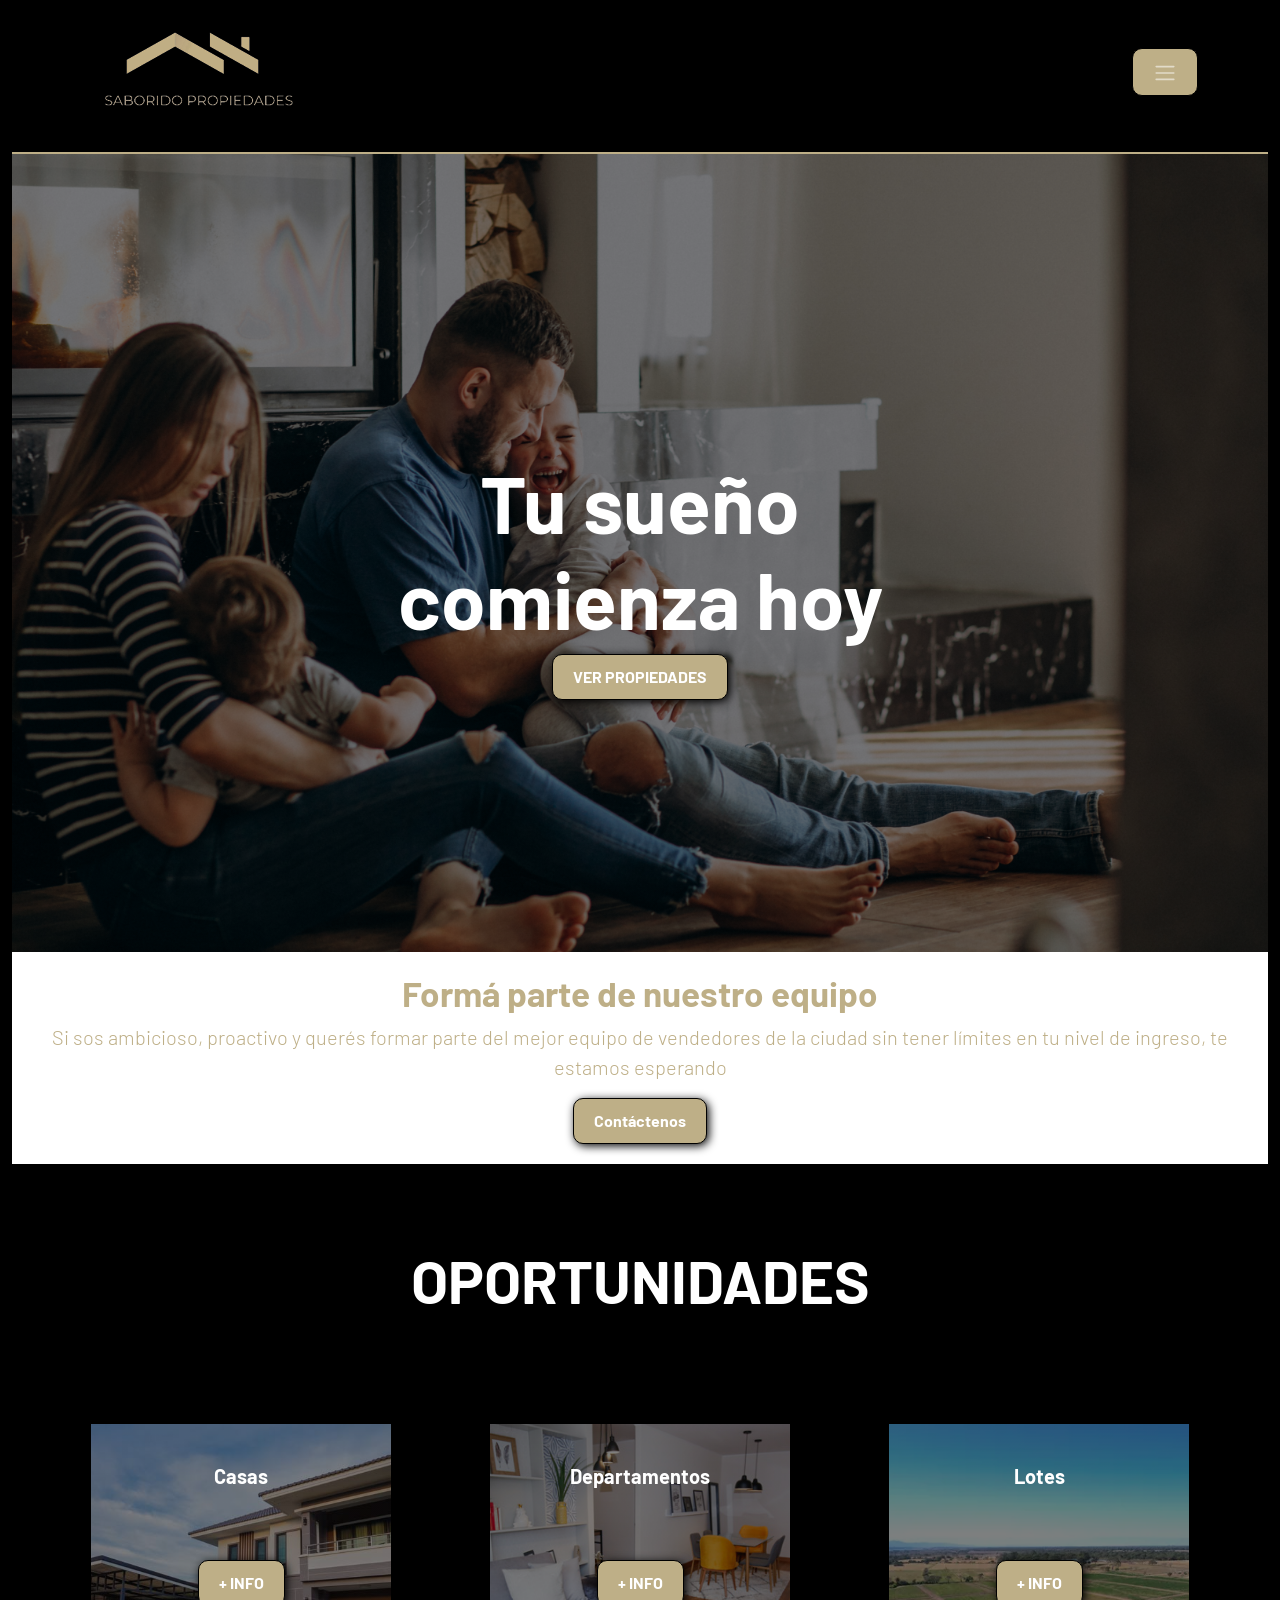
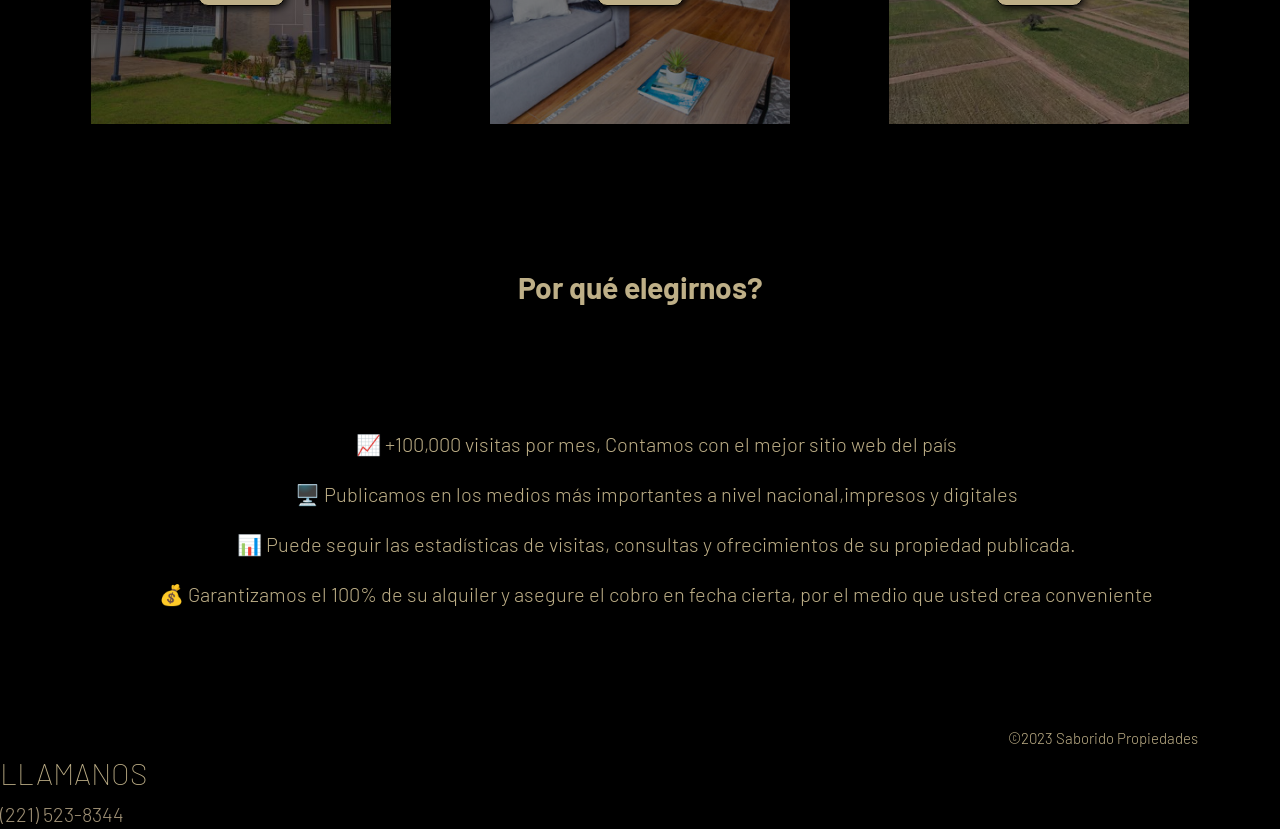
==== index.html @ 19efad48 "agrego menú hamburguesa" ====
<!DOCTYPE html>
<html lang="es">
<head>
<meta charset="UTF-8">
<meta http-equiv="X-UA-Compatible" content="IE=edge">
<meta name="viewport" content="width=device-width, initial-scale=1.0">
<link href="https://cdn.jsdelivr.net/npm/bootstrap@5.2.3/dist/css/bootstrap.min.css" rel="stylesheet" integrity="sha384-rbsA2VBKQhggwzxH7pPCaAqO46MgnOM80zW1RWuH61DGLwZJEdK2Kadq2F9CUG65" crossorigin="anonymous">
<script src="https://cdn.jsdelivr.net/npm/bootstrap@5.2.3/dist/js/bootstrap.bundle.min.js" integrity="sha384-kenU1KFdBIe4zVF0s0G1M5b4hcpxyD9F7jL+jjXkk+Q2h455rYXK/7HAuoJl+0I4" crossorigin="anonymous"></script>
<title>Saborido Propiedades</title>
<link rel="shortcut icon" href="./assets/img/SP-copia.png" type="image/png">
<link rel="stylesheet" href="./css/nuevo.css">
<!--etiquetas SEO-->
<meta name="description" content="tasá tu propiedad gratis en 48 hs. Encontrá Casas y Departamentos en Venta y Alquiler.">
<meta name="keywords" content="Propiedades, inmuebles, casas, departamentos, ph, countries, barrios cerrados, alquiler, venta, compra, alquiler temporario, bienes raices.">
<!--final de etiquetas SEO-->
</head>
<body>
<!--INICIO MENU HAMBURGUESA--> 
<header class="header">
    <nav class="navbar navbar-dark bg">
      <div class="container">
        <div class="logoinmobiliaria">
        <img src="./assets/img/SP-copia.png" alt="logoinmobiliaria" class="logo-img">
        </div>
          <button class="menu_hamburguesa" type="button" data-bs-toggle="collapse" data-bs-target="#navbarSupportedContent" aria-controls="navbarSupportedContent" aria-expanded="false" aria-label="Toggle navigation">
            <span class="navbar-toggler-icon"></span>
          </button>
          <div class="collapse navbar-collapse" id="navbarSupportedContent">
            <ul class="navbar-nav me-auto mb-2 mb-lg-0">
              <li class="nav-item">
                <a class="nav-link" aria-current="page" href="./pages/inicio.html">Inicio</a>
              </li>
              <li class="nav-item">
                <a class="nav-link" href="./pages/comprar.html">Comprar</a>
              </li>
              <li class="nav-item">
                <a class="nav-link" href="./pages/alquilar.html">Alquilar</a>
              </li>
              <li class="nav-item">
                <a class="nav-link" href="./pages/equipo.html">Unite al Equipo</a>
              </li>
              <li class="nav-item">
                <a class="nav-link" href="./pages/vender.html">Vender</a>
              </li>
              
            </ul>
            <form class="d-flex" role="search">
              <input class="form-control me-2" type="search" placeholder="¿Qué estás buscando?" aria-label="Search">
              <button class="btn btn-dark" type="submit"><img src="./assets/img/icon-search.png" alt="search"></button>
            </form>
          </div>
        </div>
      </nav>
    </header>
<!--FINAL MENU HABURGUESA-->
<main class="container-fluid">
<!--primera sección-->
    <div class="row">
        <div class="col-sm-12 col-xs-12">
        <section id="hero" class="primerasección">
        <h1>Tu sueño <br>comienza hoy</h1>
        <form action="file:///C:/Users/agust/OneDrive/Escritorio/preentrega2saborido/pages/comprar.html">
        <button>VER PROPIEDADES</button>
        </form>
        </section>
        </div>
    </div>    
<!--segunda sección-->
    <div class="row">
        <div class="col-sm-12 col-xs-12">
            <section id="equipo" class="equipo">
            <article>
            <h2>Formá parte de nuestro equipo<br></h2>
            <p>Si sos ambicioso, proactivo y querés formar parte del mejor equipo de vendedores de la
            ciudad sin tener límites en tu nivel de ingreso, te estamos esperando</p>
            <form action="file:///C:/Users/agust/OneDrive/Escritorio/PreEntrega1Saborido/pages/equipo.html">
            <button>Contáctenos</button>
            </form>
            </article>
            </section>
        </div>
    </div>
<!--tercera sección-->
    <div class="row">
        <div class="col-sm-12 col-xs-12">
            <section id="oportunidades">
            <div class="container">
            <h3>OPORTUNIDADES</h3>
            </div>
            <div class="cartas">
            <div class="carta1">
            <h4>Casas</h4> <br>
            <form action="">    
            <button>+ INFO</button>
            </form>
            </div>   
            <div class="carta2">
            <h4>Departamentos</h4> <br>
            <form action="">
            <button>+ INFO</button>
            </form>
            </div>
            <div class="carta3">
            <h4>Lotes</h4> <br>
            <form action="">    
            <button>+ INFO</button>
            </form>
            </div>  
            </section>
        </div>
    </div>
<!--cuarta sección--> 
<div class="row">
    <div class="col-12 col-xs-6"> 
        <section id="porqueelegirnos">
            <div class="container">
            <h2>Por qué elegirnos?</h2><br>
            <ul>
            <li>📈 +100,000 visitas por mes,
            Contamos con el mejor sitio web del país</li>
            <li>🖥️ Publicamos en los medios más
            importantes a nivel nacional,impresos
            y digitales</li>
            <li>📊 Puede seguir las estadísticas de
            visitas, consultas y ofrecimientos de
            su propiedad publicada.</li>
            <li>💰 Garantizamos el 100% de su alquiler y
            asegure el cobro en fecha cierta, por el
            medio que usted crea conveniente</li>
            </ul>
        </div>
        </section>
    </div>
</div>
</main>
<!--pie de página-->
<footer>
    <div class="container">
    <h5>&copy;2023 Saborido Propiedades</h5>
    </div>
    <div class="pie-pagina">
    <h6>LLAMANOS</h6>
    <p>(221) 523-8344</p>
    </div>
</footer>

</body>
</html>
---- css/nuevo.css ----
@charset "UTF-8";
/*Variables*/
* {
  box-sizing: border-box;
}

h1 {
  font-size: 80px;
}

h2 {
  font-size: 30px;
}

h3 {
  font-size: 30px;
}

h4 {
  font-size: 20px;
}

h5 {
  font-size: 15px;
}

p {
  font-size: 20px;
  font-family: "barlow";
  font-weight: 300;
  color: #A19276;
}

ul {
  list-style: none;
}

li {
  font-size: 20px;
}

a {
  font-size: 15px;
}

/*Inicio de Navegación*/
nav {
  display: flex;
  align-items: center;
  text-align: center;
}
nav .list {
  text-align: center;
  justify-content: center;
  align-items: center;
}
nav .btn-dark {
  background-color: #beaf87;
  border-color: #beaf87;
}
nav .btn-dark:hover {
  background-color: #a79a77;
}
nav .logo-img {
  padding: 10px;
  margin: 5px;
  vertical-align: middle;
  cursor: pointer;
}

.navbar {
  padding-top: 0px;
}
.navbar li {
  padding: 5px;
  text-align: center;
}
.navbar li a {
  color: white;
  font-weight: 700;
}
.navbar li a:hover {
  color: #beaf87;
}

/*Final de navegación*/
/*Body*/
body {
  margin: 0;
  background-color: black;
  font-family: "barlow";
  width: 100%;
}

button {
  font-weight: bold;
  padding: 10px 20px;
  border-radius: 10px;
  border: 1px solid rgb(0, 0, 0);
  box-shadow: 2px 2px 10px rgb(0, 0, 0);
  color: white;
  background-color: #beaf87;
  font-family: "barlow";
  font-weight: 700;
}
button:hover {
  background-color: #A19276;
}

/*Primera sección-pág.1*/
#hero {
  background-image: linear-gradient(0deg, rgba(0, 0, 0, 0.5), rgba(0, 0, 0, 0.5)), url(../assets/img/family.jpg);
  background-repeat: no-repeat;
  background-size: cover;
  background-position: center;
  height: 800px;
  border-top: solid 2px #beaf87;
}
#hero h1 {
  color: white;
  margin-top: 300px;
  font-family: "barlow";
  font-weight: 700;
  text-align: center;
}
#hero form {
  text-align: center;
}
#hero .primerasección {
  overflow: hidden;
}

#equipo {
  background-color: white;
  text-align: center;
  padding: 20px 12px;
}
#equipo h2 {
  font-family: "barlow";
  font-weight: 700;
  color: #beaf87;
  font-size: 35px;
}
#equipo p {
  color: #beaf87;
}

#oportunidades {
  background-color: black;
  text-align: center;
  justify-content: space-around;
  background-size: cover;
  background-position: center;
  margin: 0px;
  height: 600px;
}
#oportunidades h3 {
  color: white;
  font-family: "barlow";
  font-weight: 700;
  margin-top: 80px;
  font-size: 60px;
}
#oportunidades h4 {
  color: white;
  padding: 40px;
  font-family: "barlow";
  font-weight: 700;
}
#oportunidades .container {
  display: flex;
  justify-content: center;
}
#oportunidades .cartas {
  display: flex;
  justify-content: space-evenly;
  align-items: center;
}
#oportunidades .carta1 {
  background-image: linear-gradient(0deg, rgba(0, 0, 0, 0.5), rgba(0, 0, 0, 0.5)), url(../assets/img/carta1.jpg);
  background-repeat: no-repeat;
  background-size: cover;
  background-position: center center;
  height: 300px;
  width: 300px;
  text-align: center;
  overflow: auto;
  margin-right: 20px;
  margin-top: 100px;
  margin-bottom: 10px;
}
#oportunidades .carta2 {
  background-image: linear-gradient(0deg, rgba(0, 0, 0, 0.5), rgba(0, 0, 0, 0.5)), url(../assets/img/carta2.jpg);
  background-repeat: no-repeat;
  background-size: cover;
  background-position: center center;
  height: 300px;
  width: 300px;
  text-align: center;
  overflow: auto;
  margin-right: 20px;
  margin-top: 100px;
  margin-bottom: 10px;
}
#oportunidades .carta3 {
  background-image: linear-gradient(0deg, rgba(0, 0, 0, 0.5), rgba(0, 0, 0, 0.5)), url(../assets/img/carta3.webp);
  background-repeat: no-repeat;
  background-size: cover;
  background-position: center center;
  height: 300px;
  width: 300px;
  text-align: center;
  overflow: auto;
  margin-top: 100px;
  margin-bottom: 10px;
}

#porqueelegirnos .container {
  text-align: center;
  padding: 100px 12px;
}
#porqueelegirnos .container h2 {
  margin-bottom: 80px;
  margin-top: 5px;
  color: #beaf87;
  font-family: "barlow";
  font-weight: 700;
}
#porqueelegirnos .container li {
  margin: 20px 0px;
  color: #beaf87;
  font-family: "barlow";
  font-weight: 300;
}

footer {
  background-color: black;
  font-family: "barlow";
  font-weight: 100;
  width: 100%;
  height: 100px;
}
footer h5 {
  color: #beaf87;
}
footer .container {
  display: flex;
  justify-content: end;
  align-items: center;
}
footer h6 {
  color: #beaf87;
  font-family: "barlow";
  font-weight: 100;
  font-size: 30px;
  justify-content: left;
  align-items: center;
}

@font-face {
  font-family: "barlow";
  src: url("../assets/fonts/Barlow-Light.ttf");
  font-weight: 300;
}
@font-face {
  font-family: "barlow";
  src: url("../assets/fonts/Barlow-Bold.ttf");
  font-weight: 700;
}
@font-face {
  font-family: "barlow";
  src: url("../assets/fonts/Barlow-Thin.ttf");
  font-weight: 100;
}
@media (max-width: 576px) {
  #grid {
    display: block;
    width: 100%;
  }
  .grid-container {
    display: flex;
    justify-content: center;
    align-items: center;
    margin-bottom: 50px;
    padding: 0 0 10px;
  }
  #nuestraspropiedades {
    padding-bottom: 100px;
    width: 100%;
  }
  #nuestraspropiedades h2 {
    margin: 80px;
  }
  header ul {
    padding: 10px;
  }
  header a {
    font-size: 10px;
  }
}
/*comprar*/
.secciones {
  border: 2px solid black;
}

#grid {
  display: grid;
  grid-template-areas: "empren oportu" "empren ni" "np np";
  grid-template-rows: 600px 600px 700px;
  grid-template-columns: 40% auto;
  -moz-column-gap: 20px;
       column-gap: 20px;
  row-gap: 20px;
  padding-top: 0px;
  background-color: black;
}

#emprendimientos {
  grid-area: empren;
  background-image: linear-gradient(0deg, rgba(0, 0, 0, 0.5), rgba(0, 0, 0, 0.5)), url(../assets/img/emprendimientos.jpg);
  background-repeat: no-repeat;
  background-size: cover;
  background-position: center;
  text-align: center;
  justify-content: center;
}
#emprendimientos h1 {
  font-size: 40px;
  font-family: "barlow";
  font-weight: 700;
  color: white;
  margin-top: 60%;
}

#oportu {
  grid-area: oportu;
  background-image: linear-gradient(0deg, rgba(0, 0, 0, 0.5), rgba(0, 0, 0, 0.5)), url(../assets/img/oportu.jpg);
  background-repeat: no-repeat;
  background-size: cover;
  background-position: center;
  text-align: center;
  justify-content: center;
}
#oportu h2 {
  color: white;
  font-family: "barlow";
  font-weight: 700;
  font-size: 40px;
  margin-top: 30%;
}

#nuevosingresos {
  grid-area: ni;
  background-image: linear-gradient(0deg, rgba(0, 0, 0, 0.5), rgba(0, 0, 0, 0.5)), url(../assets/img/nuevosingresos.jpg);
  background-repeat: no-repeat;
  background-size: cover;
  background-position: center;
  text-align: center;
  justify-content: center;
}
#nuevosingresos h3 {
  color: white;
  font-family: "barlow";
  font-size: 40px;
  font-weight: 700;
  margin-top: 30%;
}

#nuestraspropiedades {
  grid-area: np;
  text-align: center;
  justify-content: center;
  background-color: black;
}
#nuestraspropiedades .grid-container {
  display: grid;
  grid-template-columns: 400px 400px 400px;
  grid-template-rows: auto;
  gap: 10px;
  height: 200px;
  align-content: center;
  justify-content: space-around;
  text-align: center;
}
#nuestraspropiedades .item1 {
  background-image: linear-gradient(0deg, rgba(0, 0, 0, 0.5), rgba(0, 0, 0, 0.5)), url(../assets/img/casa.jpg);
  background-position: center;
  background-size: cover;
  background-repeat: no-repeat;
  height: 300px;
}
#nuestraspropiedades .item2 {
  background-image: linear-gradient(0deg, rgba(0, 0, 0, 0.5), rgba(0, 0, 0, 0.5)), url(../assets/img/depto.jpeg);
  background-position: center;
  background-size: cover;
  background-repeat: no-repeat;
  height: 300px;
}
#nuestraspropiedades .item3 {
  background-image: linear-gradient(0deg, rgba(0, 0, 0, 0.5), rgba(0, 0, 0, 0.5)), url(../assets/img/lote.jpg);
  background-position: center;
  background-size: cover;
  background-repeat: no-repeat;
  height: 300px;
}
#nuestraspropiedades h2 {
  margin-bottom: 200px;
  color: white;
  font-family: "barlow";
  font-weight: 300;
  font-size: 80px;
}
#nuestraspropiedades h4 {
  color: white;
  font-family: "barlow";
  font-weight: 300;
  font-size: 30px;
}

@media (max-width: 576px) {
  header ul {
    padding: 10px;
  }
  header a {
    font-size: 10px;
  }
  #grid {
    display: block;
    width: 100%;
  }
  .grid-container {
    display: flex;
    justify-content: center;
    align-items: center;
    margin-bottom: 50px;
    padding: 0 0 10px;
  }
  #nuestraspropiedades {
    padding-bottom: 100px;
  }
  #nuestraspropiedades h2 {
    margin: 80px;
  }
}
/*alquiler*/
.nuevosingresos {
  background-image: linear-gradient(0deg, rgba(0, 0, 0, 0.5), rgba(0, 0, 0, 0.5)), url(../assets/img/nuevosingresosalquiler.webp);
  background-repeat: no-repeat;
  background-size: cover;
  background-position: center;
  height: 800px;
  border-top: solid 2px #beaf87;
  overflow: hidden;
}
.nuevosingresos h1 {
  color: white;
  margin-top: 300px;
  font-family: "barlow";
  font-weight: 700;
  text-align: center;
}
.nuevosingresos form {
  text-align: center;
}

.quieroalquilar {
  text-align: center;
  padding: 50px 12px;
  background-color: #beaf87;
  height: 200px;
}
.quieroalquilar h2 {
  font-family: "barlow";
  font-weight: 300;
  color: white;
  font-size: 35px;
}
.quieroalquilar button {
  color: #beaf87;
  background-color: white;
}

.nuestraspropiedades {
  background-color: black;
  text-align: center;
  justify-content: space-around;
  background-size: cover;
  background-position: center;
  margin: 0px;
  height: 600px;
}
.nuestraspropiedades h3 {
  color: white;
  font-family: "barlow";
  font-weight: 700;
  margin-top: 80px;
  font-size: 60px;
}
.nuestraspropiedades h4 {
  color: white;
  padding: 40px;
  font-family: "barlow";
  font-weight: 700;
}
.nuestraspropiedades .container {
  display: flex;
  justify-content: center;
}
.nuestraspropiedades .cartas {
  display: flex;
  justify-content: space-evenly;
  align-items: center;
}
.nuestraspropiedades .carta1 {
  background-image: linear-gradient(0deg, rgba(0, 0, 0, 0.5), rgba(0, 0, 0, 0.5)), url(../assets/img/carta1.jpg);
  background-repeat: no-repeat;
  background-size: cover;
  background-position: center center;
  height: 300px;
  width: 300px;
  text-align: center;
  overflow: auto;
  margin-right: 20px;
  margin-top: 100px;
  margin-bottom: 10px;
}
.nuestraspropiedades .carta2 {
  background-image: linear-gradient(0deg, rgba(0, 0, 0, 0.5), rgba(0, 0, 0, 0.5)), url(../assets/img/carta2.jpg);
  background-repeat: no-repeat;
  background-size: cover;
  background-position: center center;
  height: 300px;
  width: 300px;
  text-align: center;
  overflow: auto;
  margin-right: 20px;
  margin-top: 100px;
  margin-bottom: 10px;
}
.nuestraspropiedades .carta3 {
  background-image: linear-gradient(0deg, rgba(0, 0, 0, 0.5), rgba(0, 0, 0, 0.5)), url(../assets/img/carta3.webp);
  background-repeat: no-repeat;
  background-size: cover;
  background-position: center center;
  height: 300px;
  width: 300px;
  text-align: center;
  overflow: auto;
  margin-top: 100px;
  margin-bottom: 10px;
}

.alquilarconnosotros {
  justify-content: center;
  text-align: center;
  padding: 100px 12px;
}
.alquilarconnosotros h2 {
  margin-bottom: 80px;
  margin-top: 5px;
  color: #beaf87;
  font-family: "barlow";
  font-weight: 300;
  font-size: 50px;
}
.alquilarconnosotros li {
  margin: 20px 0px;
  color: #beaf87;
  font-family: "barlow";
  font-weight: 300;
}

/*vender*/
.quierovender {
  display: flex;
  width: 100%;
}
.quierovender form {
  background-color: black;
  margin: auto;
  padding: 200px 30px;
  border-radius: 10px;
  box-shadow: 0 0 20px rgba(0, 0, 0, 0.5);
}
.quierovender .form_title {
  font-size: 100px;
  margin-bottom: 50px;
  color: #beaf87;
  font-family: "barlow";
  font-weight: 700;
}
.quierovender .form_paragraph {
  font-family: "barlow";
  font-weight: 300;
  font-size: 15px;
  color: #beaf87;
  margin-bottom: 100px;
}
.quierovender .input-group {
  display: grid;
  flex-direction: column;
  text-align: left;
  gap: 7px;
  font-size: 1rem;
  padding: 0.6em 0.3em;
  border: none;
  outline: none;
  border-bottom: 1px solid var(black);
  font-family: "barlow";
  position: static;
}
.quierovender label {
  font-size: 15px;
  font-weight: 600;
  margin-bottom: 5px;
  margin-top: 10px;
  cursor: pointer;
  color: #beaf87;
  top: 0;
  left: 5px;
}
.quierovender .btn {
  background-color: #beaf87;
  color: white;
  font-family: "barlow";
  font-weight: 700;
  font-size: 1rem;
  padding: 15px 0;
  border: none;
  border-radius: 0.5em;
  margin-top: 10px;
}
.quierovender img {
  height: 1295px;
  width: auto;
}

.compromiso {
  background-color: black;
  margin: 200px 0px;
}
.compromiso h4 {
  color: white;
  cursor: pointer;
  font-family: "barlow";
  font-weight: 100;
  font-size: 50px;
  text-align: center;
}

.ofrecersupropiedad {
  justify-content: center;
  text-align: center;
  color: #beaf87;
  margin-top: 200px;
  font-family: "barlow";
  margin-bottom: 200px;
}
.ofrecersupropiedad h2 {
  font-weight: 300;
  font-size: 70px;
  cursor: pointer;
  margin-bottom: 50px;
}
.ofrecersupropiedad li {
  margin: 30px 0px;
  cursor: pointer;
  font-weight: 100;
}

/*equipo*/
.formaparte {
  background-color: black;
  padding-top: 150px;
  justify-content: center;
  text-align: center;
}
.formaparte h1 {
  color: #beaf87;
  font-family: "barlow";
  font-weight: 300;
  font-size: 80px;
  cursor: pointer;
}
.formaparte img {
  height: 900px;
  width: 100%;
}

.compromiso {
  margin: 50px 0px;
}
.compromiso h4 {
  font-size: 20px;
  font-weight: 300;
}

.datospersonales {
  text-align: center;
}
.datospersonales h2 {
  font-size: 50px;
  margin-bottom: 50px;
  color: #beaf87;
  font-family: "barlow";
  font-weight: 700;
}
.datospersonales form {
  background-color: black;
  padding: 200px 30px;
  border-radius: 10px;
  box-shadow: 0 0 20px rgba(0, 0, 0, 0.5);
}
.datospersonales .input-group {
  display: grid;
  flex-direction: column;
  text-align: left;
  gap: 7px;
  font-size: 1rem;
  padding: 0.6em 0.3em;
  border: none;
  outline: none;
  border-bottom: 1px solid var(black);
  font-family: "barlow";
  position: static;
}
.datospersonales label {
  font-size: 15px;
  font-weight: 600;
  margin-bottom: 5px;
  margin-top: 10px;
  cursor: pointer;
  color: #beaf87;
  top: 0;
  left: 5px;
}
.datospersonales .btn {
  background-color: #beaf87;
  color: white;
  font-family: "barlow";
  font-weight: 700;
  font-size: 1rem;
  padding: 15px 0;
  border: none;
  border-radius: 0.5em;
  margin-top: 10px;
}
.datospersonales .btn:hover {
  color: black;
}/*# sourceMappingURL=nuevo.css.map */
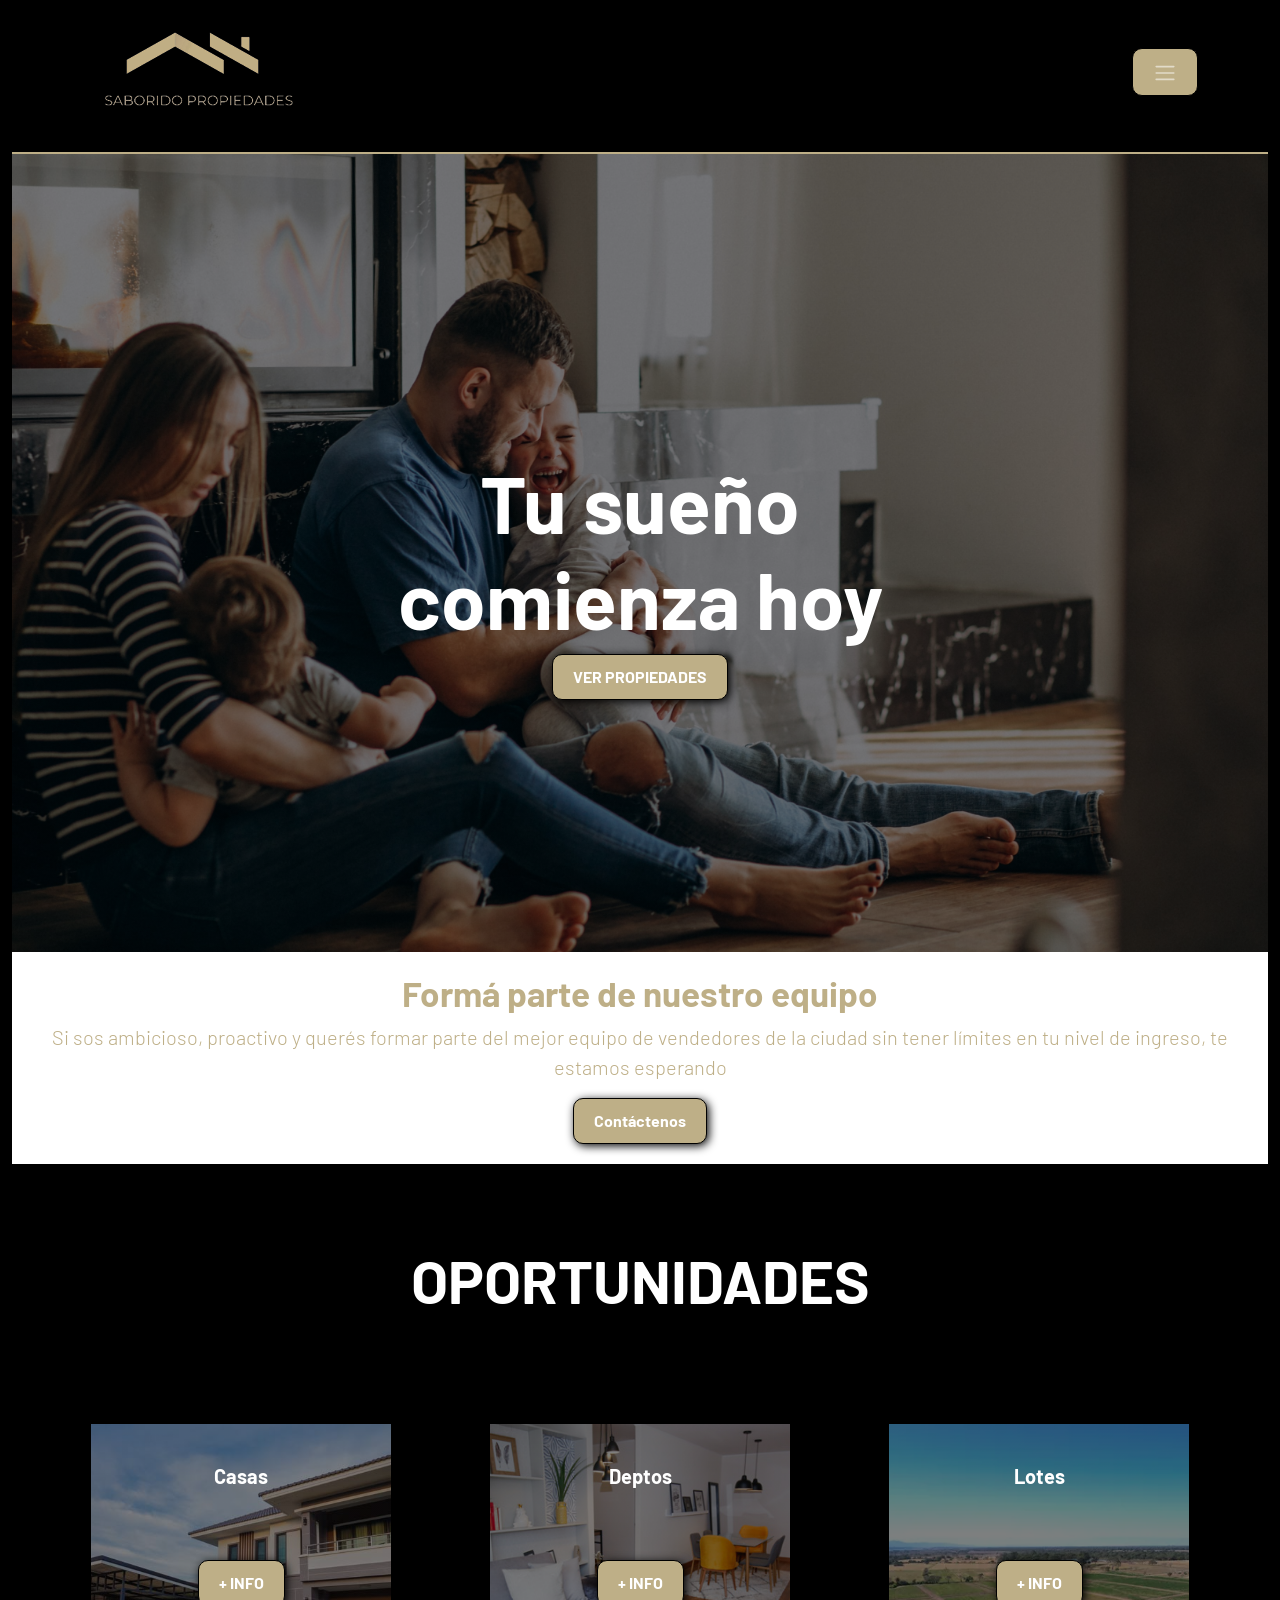
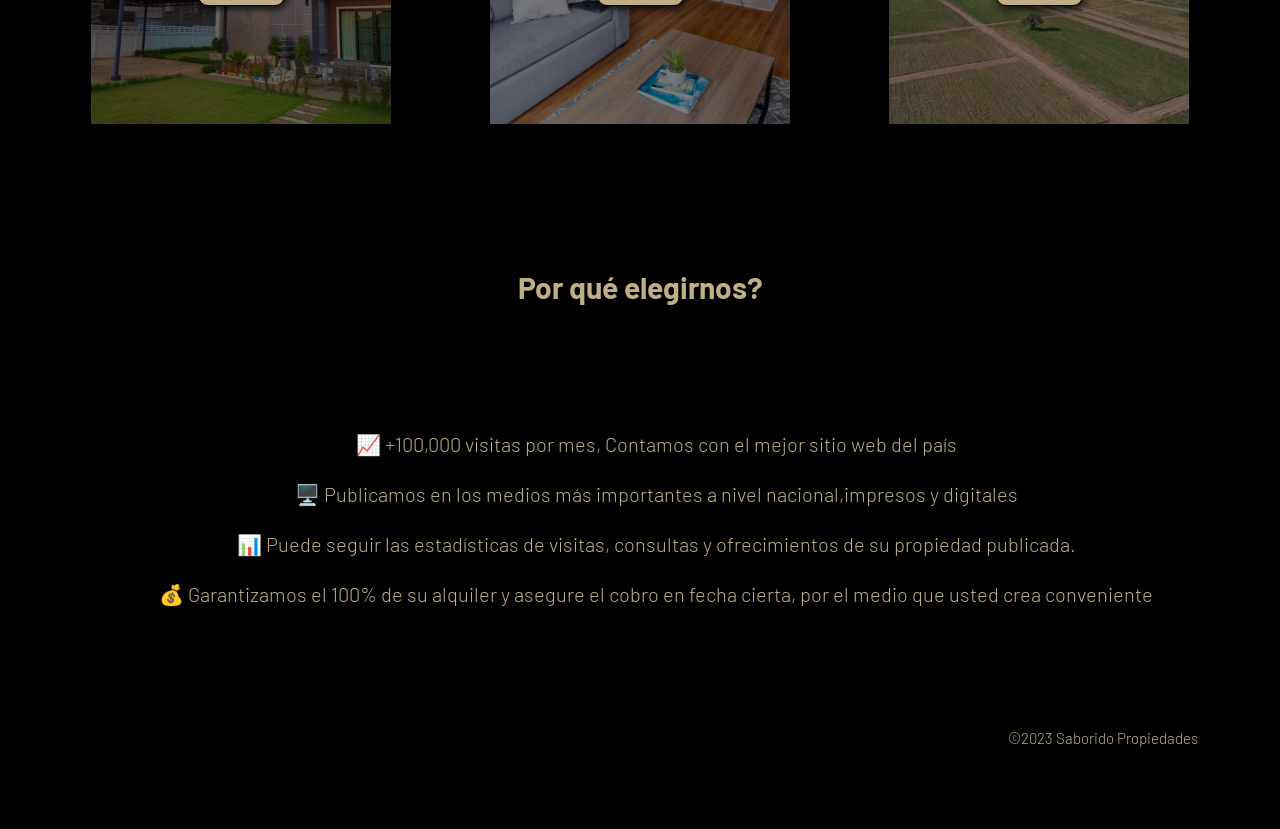
==== commit 00f709bd: "configuración responsive para celular" ====
--- a/index.html
+++ b/index.html
@@ -59,7 +59,7 @@
         <div class="col-sm-12 col-xs-12">
         <section id="hero" class="primerasección">
         <h1>Tu sueño <br>comienza hoy</h1>
-        <form action="file:///C:/Users/agust/OneDrive/Escritorio/preentrega2saborido/pages/comprar.html">
+        <form action="file:///C:/Users/agust/OneDrive/Escritorio/Proyecto-final/pages/comprar.html">
         <button>VER PROPIEDADES</button>
         </form>
         </section>
@@ -73,7 +73,7 @@
             <h2>Formá parte de nuestro equipo<br></h2>
             <p>Si sos ambicioso, proactivo y querés formar parte del mejor equipo de vendedores de la
             ciudad sin tener límites en tu nivel de ingreso, te estamos esperando</p>
-            <form action="file:///C:/Users/agust/OneDrive/Escritorio/PreEntrega1Saborido/pages/equipo.html">
+            <form action="file:///C:/Users/agust/OneDrive/Escritorio/Proyecto-final/pages/equipo.html">
             <button>Contáctenos</button>
             </form>
             </article>
@@ -94,8 +94,8 @@
             <button>+ INFO</button>
             </form>
             </div>   
-            <div class="carta2">
-            <h4>Departamentos</h4> <br>
+            <div class="carta2 depto">
+            <h4>Deptos</h4> <br>
             <form action="">
             <button>+ INFO</button>
             </form>
@@ -138,10 +138,6 @@
     <div class="container">
     <h5>&copy;2023 Saborido Propiedades</h5>
     </div>
-    <div class="pie-pagina">
-    <h6>LLAMANOS</h6>
-    <p>(221) 523-8344</p>
-    </div>
 </footer>
 
 </body>
--- a/css/nuevo.css
+++ b/css/nuevo.css
@@ -109,7 +109,7 @@
 
 /*Primera sección-pág.1*/
 #hero {
-  background-image: linear-gradient(0deg, rgba(0, 0, 0, 0.5), rgba(0, 0, 0, 0.5)), url(../assets/img/family.jpg);
+  background-image: linear-gradient(0deg, rgba(0, 0, 0, 0.5), rgba(0, 0, 0, 0.5)), url(../assets/img/family-min.jpg);
   background-repeat: no-repeat;
   background-size: cover;
   background-position: center;
@@ -747,4 +747,78 @@
 }
 .datospersonales .btn:hover {
   color: black;
+}
+
+@media (max-width: 390px) {
+  /* tercera sección,pág.1*/
+  #oportunidades {
+    width: auto;
+  }
+  #oportunidades h3 {
+    font-size: 38px;
+  }
+  #oportunidades h4 {
+    font-size: 15px;
+  }
+  /*primera sección, pág.2*/
+  #emprendimientos {
+    margin-bottom: 30px;
+    padding-bottom: 100px;
+  }
+  /*segunda sección, pág.2*/
+  #oportu {
+    margin-bottom: 30px;
+    padding-bottom: 100px;
+  }
+  /*tercera sección, pág.2*/
+  #nuevosingresos {
+    margin-bottom: 30px;
+    padding-bottom: 100px;
+  }
+  /* cuarta sección,pág.2*/
+  #nuestraspropiedades {
+    width: auto;
+  }
+  #nuestraspropiedades h4 {
+    justify-content: center;
+    align-content: center;
+    text-align: center;
+    margin-top: 30px;
+    padding-top: 60px;
+  }
+  #nuestraspropiedades .grid-container {
+    display: block;
+    height: auto;
+  }
+  #nuestraspropiedades h2 {
+    font-size: 50px;
+    padding-top: 60px;
+  }
+  /*segunda sección, pág.3*/
+  .quieroalquilar {
+    height: auto;
+  }
+  /*primera sección, pág.4*/
+  .formaparte {
+    padding-top: 40px;
+  }
+  .formaparte h1 {
+    font-size: 60px;
+  }
+  .formaparte img {
+    width: 100%;
+    height: 400px;
+  }
+  /*primera sección, pág.5*/
+  .quierovender {
+    display: block;
+    width: 100%;
+  }
+  .quierovender .form_title {
+    font-size: 70px;
+  }
+  .quierovender img {
+    width: 380px;
+    height: 350px;
+  }
 }/*# sourceMappingURL=nuevo.css.map */
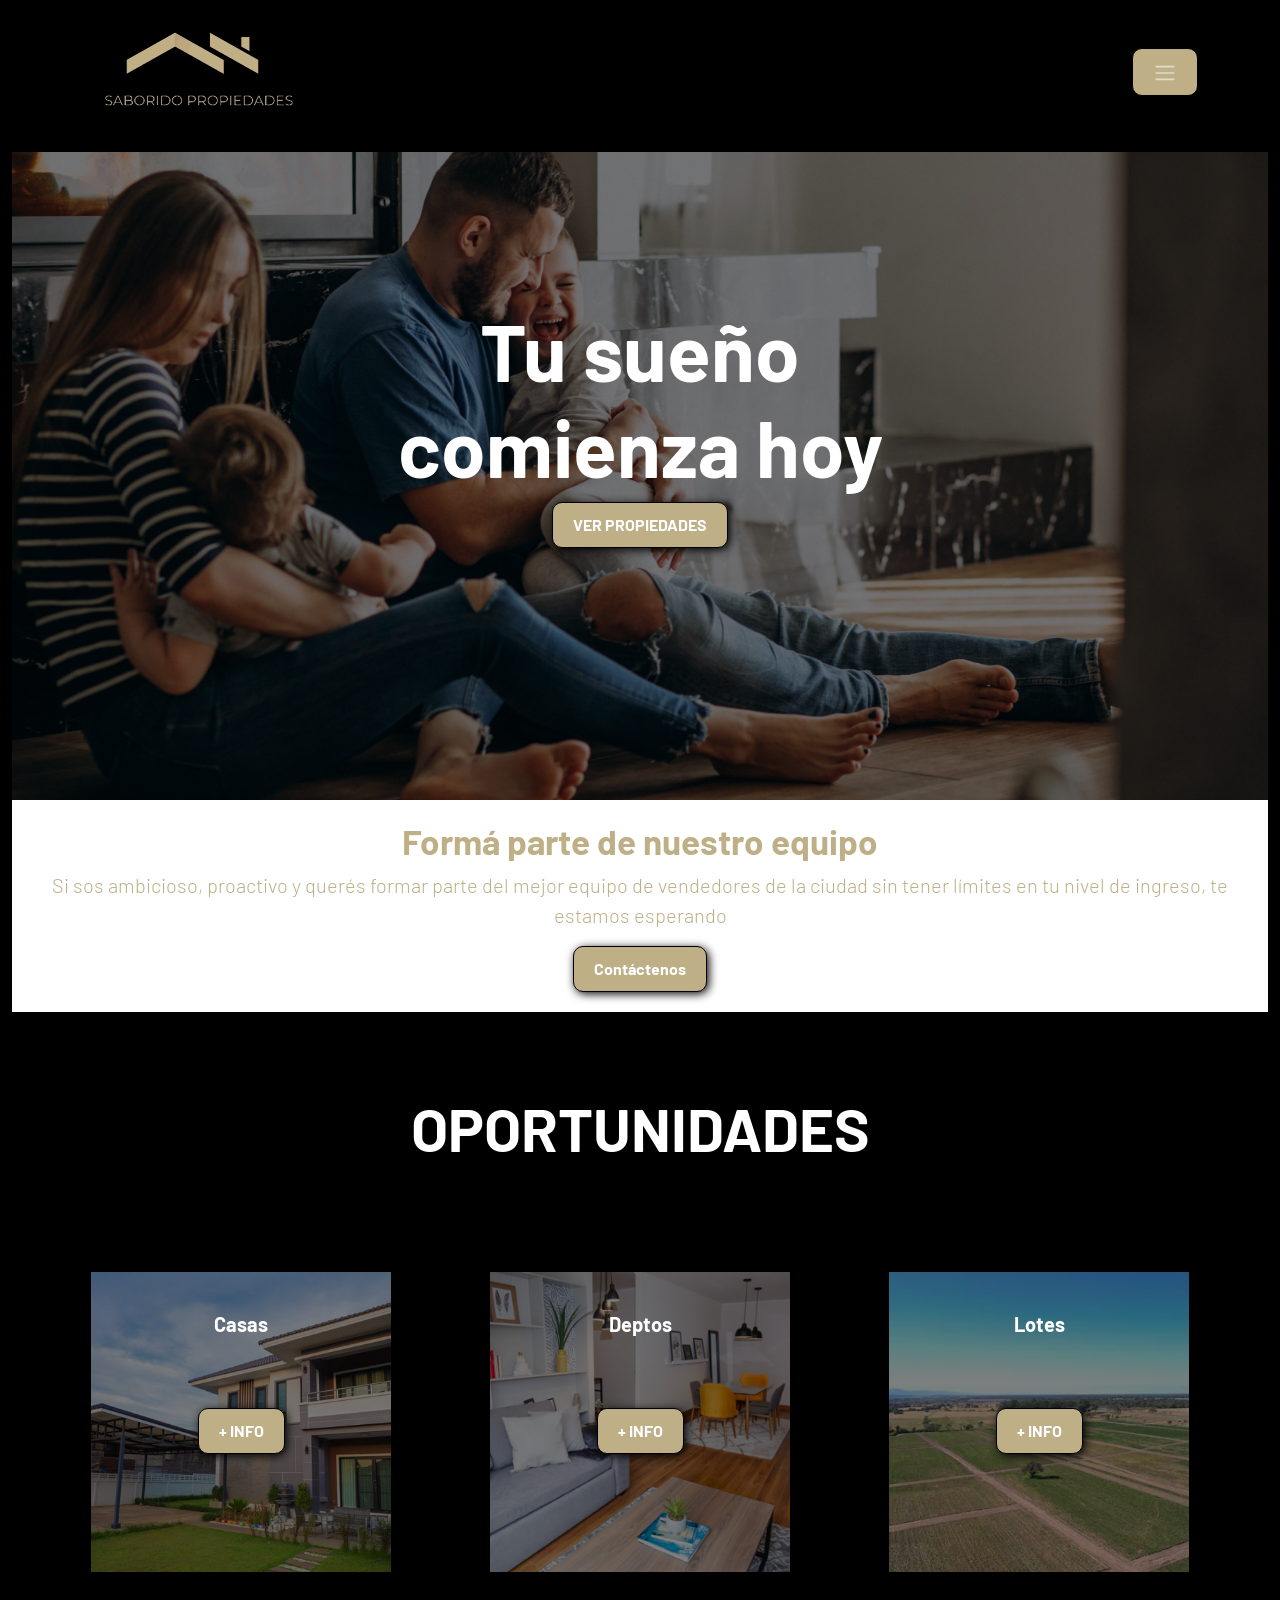
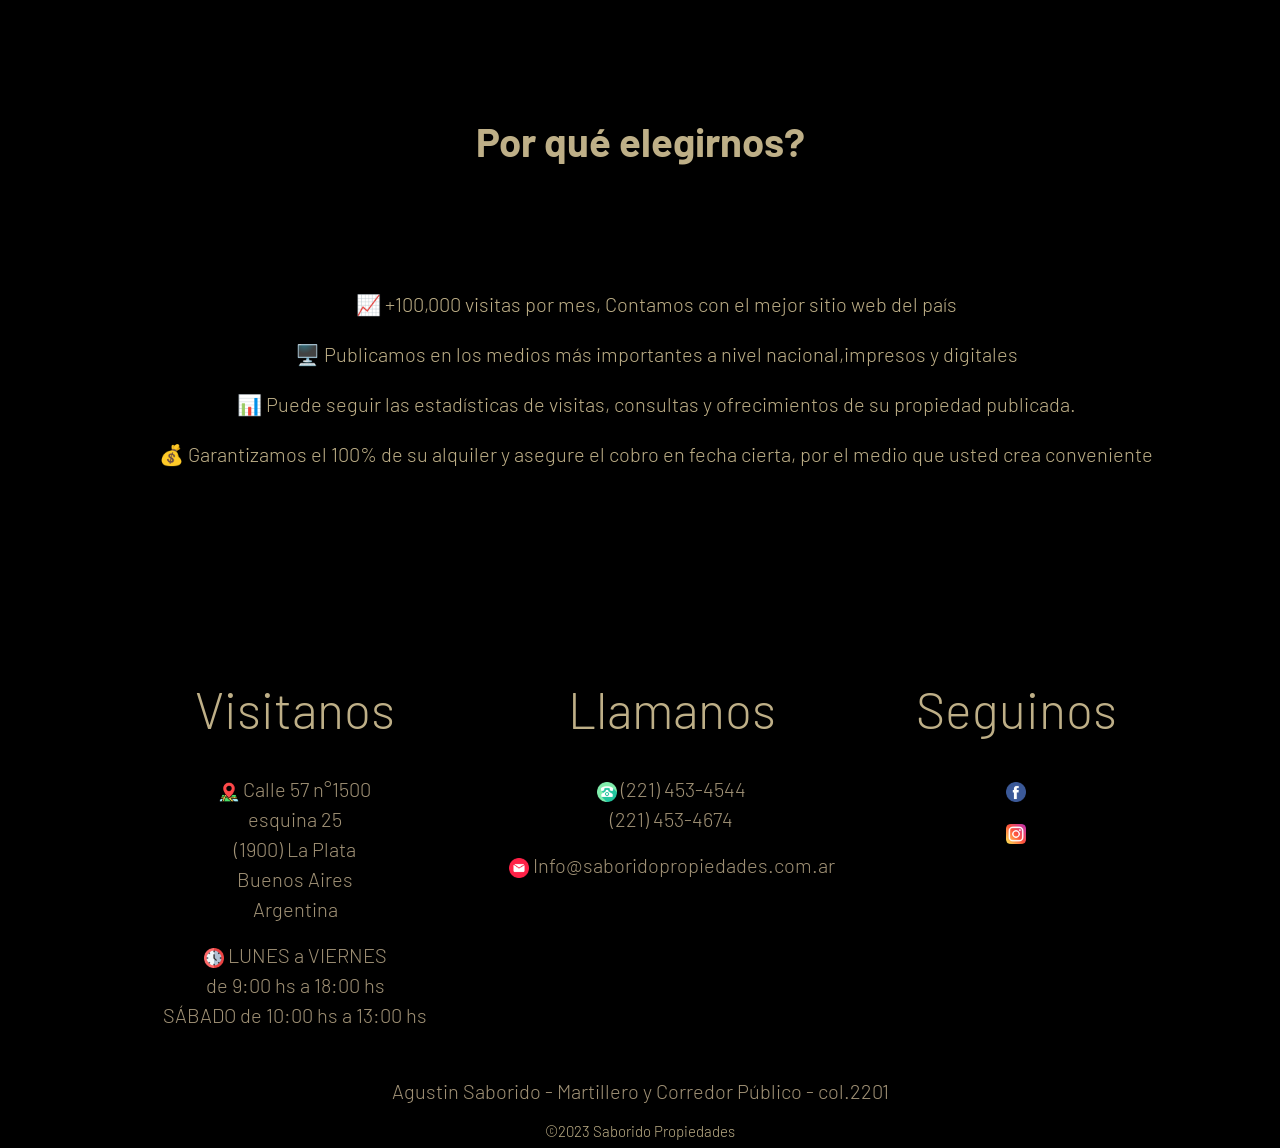
==== commit d1325404: "footer completo" ====
--- a/index.html
+++ b/index.html
@@ -17,14 +17,14 @@
 <body>
 <!--INICIO MENU HAMBURGUESA--> 
 <header class="header">
-    <nav class="navbar navbar-dark bg">
-      <div class="container">
-        <div class="logoinmobiliaria">
+  <nav class="navbar navbar-dark bg">
+    <div class="container">
+      <div class="logoinmobiliaria">
         <img src="./assets/img/SP-copia.png" alt="logoinmobiliaria" class="logo-img">
-        </div>
-          <button class="menu_hamburguesa" type="button" data-bs-toggle="collapse" data-bs-target="#navbarSupportedContent" aria-controls="navbarSupportedContent" aria-expanded="false" aria-label="Toggle navigation">
-            <span class="navbar-toggler-icon"></span>
-          </button>
+      </div>
+        <button class="menu_hamburguesa" type="button" data-bs-toggle="collapse" data-bs-target="#navbarSupportedContent" aria-controls="navbarSupportedContent" aria-expanded="false" aria-label="Toggle navigation">
+          <span class="navbar-toggler-icon"></span>
+        </button>
           <div class="collapse navbar-collapse" id="navbarSupportedContent">
             <ul class="navbar-nav me-auto mb-2 mb-lg-0">
               <li class="nav-item">
@@ -49,45 +49,45 @@
               <button class="btn btn-dark" type="submit"><img src="./assets/img/icon-search.png" alt="search"></button>
             </form>
           </div>
-        </div>
-      </nav>
-    </header>
+    </div>
+  </nav>
+</header>
 <!--FINAL MENU HABURGUESA-->
 <main class="container-fluid">
 <!--primera sección-->
     <div class="row">
-        <div class="col-sm-12 col-xs-12">
+      <div class="col-sm-12 col-xs-12">
         <section id="hero" class="primerasección">
         <h1>Tu sueño <br>comienza hoy</h1>
         <form action="file:///C:/Users/agust/OneDrive/Escritorio/Proyecto-final/pages/comprar.html">
         <button>VER PROPIEDADES</button>
         </form>
         </section>
-        </div>
+      </div>
     </div>    
 <!--segunda sección-->
-    <div class="row">
-        <div class="col-sm-12 col-xs-12">
-            <section id="equipo" class="equipo">
-            <article>
-            <h2>Formá parte de nuestro equipo<br></h2>
-            <p>Si sos ambicioso, proactivo y querés formar parte del mejor equipo de vendedores de la
-            ciudad sin tener límites en tu nivel de ingreso, te estamos esperando</p>
-            <form action="file:///C:/Users/agust/OneDrive/Escritorio/Proyecto-final/pages/equipo.html">
-            <button>Contáctenos</button>
-            </form>
-            </article>
-            </section>
-        </div>
+  <div class="row">
+    <div class="col-sm-12 col-xs-12">
+      <section id="equipo" class="equipo">
+        <article>
+         <h2>Formá parte de nuestro equipo<br></h2>
+         <p>Si sos ambicioso, proactivo y querés formar parte del mejor equipo de vendedores de la
+          ciudad sin tener límites en tu nivel de ingreso, te estamos esperando</p>
+          <form action="file:///C:/Users/agust/OneDrive/Escritorio/Proyecto-final/pages/equipo.html">
+          <button>Contáctenos</button>
+          </form>
+        </article>
+      </section>
     </div>
+  </div>
 <!--tercera sección-->
-    <div class="row">
-        <div class="col-sm-12 col-xs-12">
-            <section id="oportunidades">
-            <div class="container">
-            <h3>OPORTUNIDADES</h3>
-            </div>
-            <div class="cartas">
+  <div class="row">
+    <div class="col-sm-12 col-xs-12">
+      <section id="oportunidades">
+        <div class="container">
+          <h3>OPORTUNIDADES</h3>
+          </div>
+          <div class="cartas">
             <div class="carta1">
             <h4>Casas</h4> <br>
             <form action="">    
@@ -107,8 +107,8 @@
             </form>
             </div>  
             </section>
-        </div>
     </div>
+  </div>
 <!--cuarta sección--> 
 <div class="row">
     <div class="col-12 col-xs-6"> 
@@ -135,10 +135,33 @@
 </main>
 <!--pie de página-->
 <footer>
-    <div class="container">
-    <h5>&copy;2023 Saborido Propiedades</h5>
+  <div class="container">
+    <div class="footer-row">
+      <div class="footer-links">
+        <h6>Visitanos <br></h6>
+        <p><img src="./assets/img/mapa.png" alt="" class="iconos">  Calle 57 n°1500 <br> esquina 25 <br> (1900) La Plata <br> Buenos Aires <br> Argentina</p>
+        <p><img src="./assets/img/reloj.png" alt="" class="iconos">  LUNES a VIERNES <br> de 9:00 hs a 18:00 hs <br> SÁBADO de 10:00 hs a 13:00 hs</p>
+      </div>
+      <div class="footer-links">
+        <h6>Llamanos <br></h6>
+        <p><img src="./assets/img/telefono.png" alt="" class="iconos"> (221) 453-4544 <br> (221) 453-4674</p>
+        <p><img src="./assets/img/email-png.png" alt="" class="iconos"> Info@saboridopropiedades.com.ar</p>
+      </div>
+      <div class="footer-links">
+        <h6>Seguinos<br></h6>
+        <p><img src="./assets/img/facebook.png" alt="" class="iconos"> <br> </p>  <img src="./assets/img/instagram.png" alt=""class="iconos"></p>
+      </div>
     </div>
+
+    <div class="footer-row">
+      <div class="footer-links">
+        <p>Agustin Saborido - Martillero y Corredor Público - col.2201</p>
+        <h5>&copy;2023 Saborido Propiedades</h5>
+      </div>
+    </div>
+  </div>
 </footer>
+<!--final pie de página-->
 
 </body>
 </html>
--- a/css/nuevo.css
+++ b/css/nuevo.css
@@ -44,6 +44,13 @@
 }
 
 /*Inicio de Navegación*/
+header {
+  background-color: black;
+  position: fixed;
+  width: 100%;
+  height: auto;
+}
+
 nav {
   display: flex;
   align-items: center;
@@ -225,6 +232,7 @@
   color: #beaf87;
   font-family: "barlow";
   font-weight: 700;
+  font-size: 40px;
 }
 #porqueelegirnos .container li {
   margin: 20px 0px;
@@ -233,30 +241,51 @@
   font-weight: 300;
 }
 
+/*inicio de footer*/
 footer {
+  background-color: black;
   background-color: black;
   font-family: "barlow";
   font-weight: 100;
   width: 100%;
-  height: 100px;
+  height: 400px;
+  justify-content: center;
+  text-align: center;
+  align-items: center;
 }
 footer h5 {
   color: #beaf87;
-}
-footer .container {
-  display: flex;
-  justify-content: end;
-  align-items: center;
+  cursor: pointer;
 }
 footer h6 {
   color: #beaf87;
   font-family: "barlow";
-  font-weight: 100;
+  font-weight: 300;
   font-size: 30px;
   justify-content: left;
   align-items: center;
-}
-
+  margin-bottom: 35px;
+  margin-top: 60px;
+  font-size: 50px;
+  cursor: pointer;
+}
+footer .iconos {
+  height: 20px;
+  width: 20px;
+  cursor: pointer;
+}
+footer .footer-row {
+  display: flex;
+  justify-content: space-evenly;
+  align-content: center;
+}
+footer .footer-links {
+  margin-top: 30px;
+  cursor: pointer;
+}
+
+/*final del footer*/
+/*fonts*/
 @font-face {
   font-family: "barlow";
   src: url("../assets/fonts/Barlow-Light.ttf");
@@ -272,6 +301,7 @@
   src: url("../assets/fonts/Barlow-Thin.ttf");
   font-weight: 100;
 }
+/*final de fonts*/
 @media (max-width: 576px) {
   #grid {
     display: block;
@@ -588,6 +618,7 @@
   color: #beaf87;
   font-family: "barlow";
   font-weight: 700;
+  cursor: pointer;
 }
 .quierovender .form_paragraph {
   font-family: "barlow";
@@ -595,6 +626,7 @@
   font-size: 15px;
   color: #beaf87;
   margin-bottom: 100px;
+  cursor: pointer;
 }
 .quierovender .input-group {
   display: grid;
@@ -749,7 +781,8 @@
   color: black;
 }
 
-@media (max-width: 390px) {
+/*responsive para celular*/
+@media (max-width: 415px) {
   /* tercera sección,pág.1*/
   #oportunidades {
     width: auto;
@@ -821,4 +854,9 @@
     width: 380px;
     height: 350px;
   }
-}/*# sourceMappingURL=nuevo.css.map */+  /*footer*/
+  footer .footer-row {
+    display: block;
+  }
+}
+/*final de responsive para celular*//*# sourceMappingURL=nuevo.css.map */
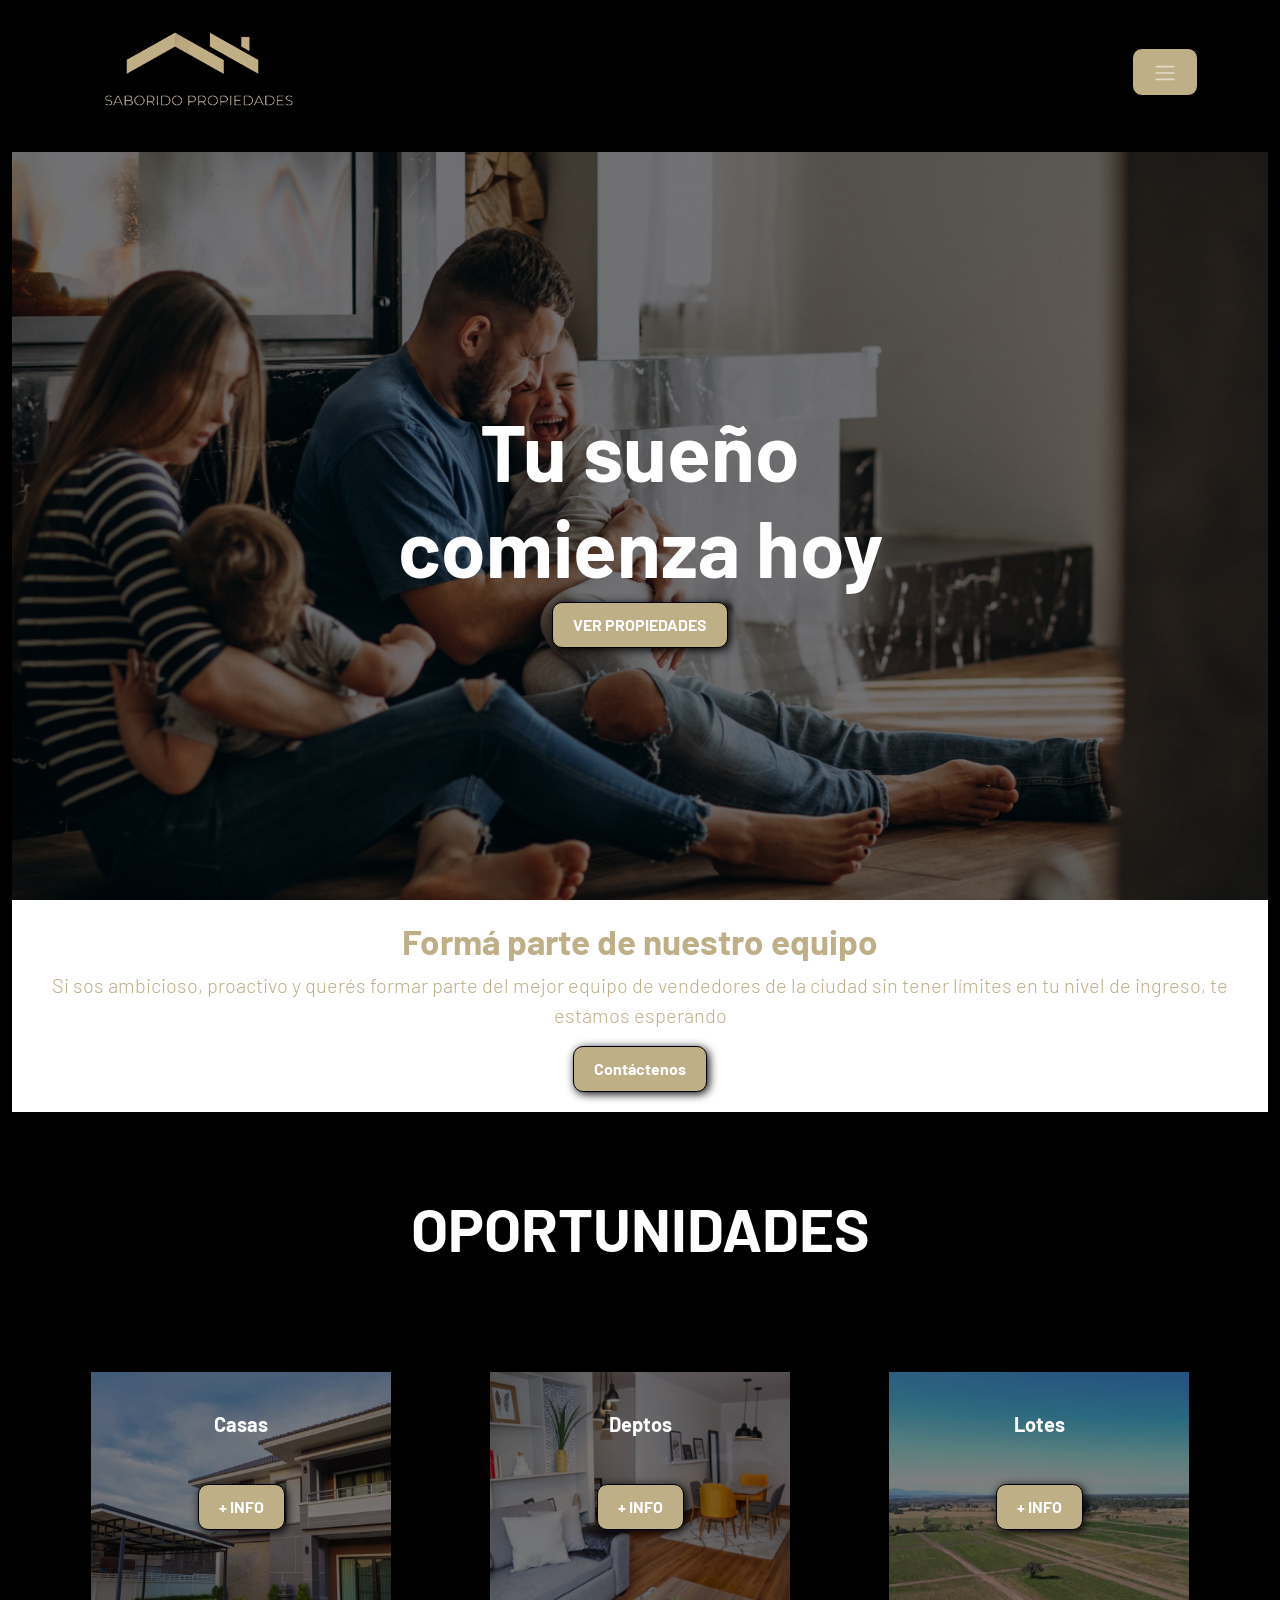
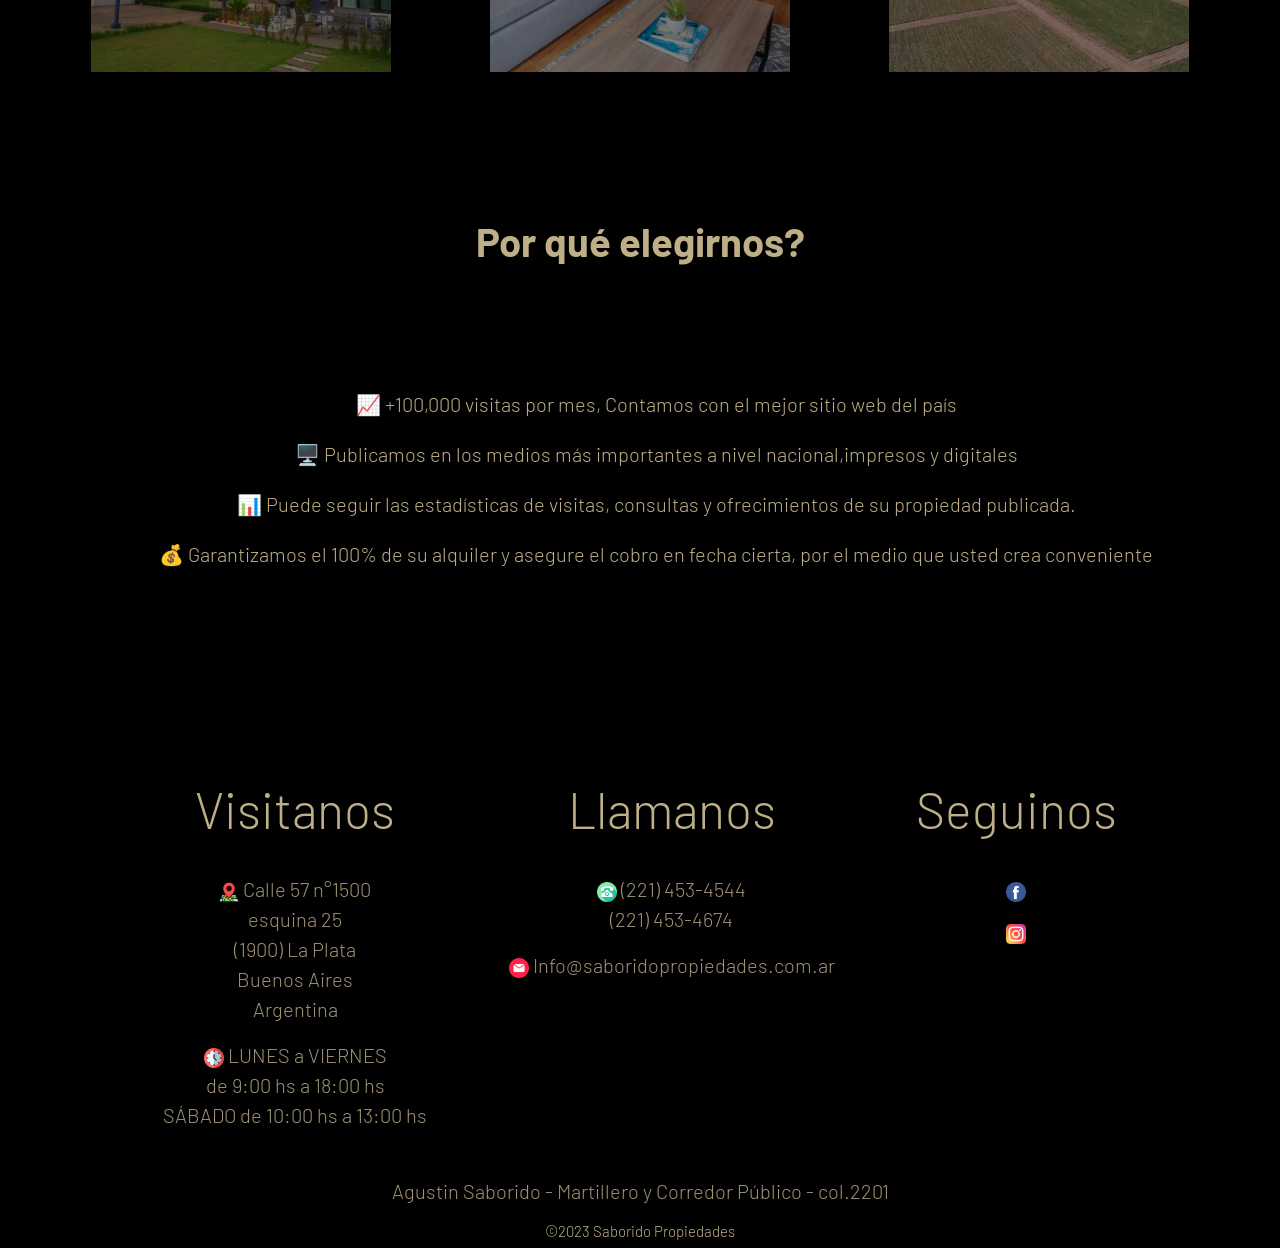
==== commit f1c34aac: "arreglo de footer y etiqueta br" ====
--- a/index.html
+++ b/index.html
@@ -55,16 +55,16 @@
 <!--FINAL MENU HABURGUESA-->
 <main class="container-fluid">
 <!--primera sección-->
-    <div class="row">
-      <div class="col-sm-12 col-xs-12">
-        <section id="hero" class="primerasección">
+  <div class="row">
+    <div class="col-sm-12 col-xs-12">
+      <section id="hero" class="primerasección">
         <h1>Tu sueño <br>comienza hoy</h1>
-        <form action="file:///C:/Users/agust/OneDrive/Escritorio/Proyecto-final/pages/comprar.html">
+        <form action="https://agustinsaborido.github.io/PFSaborido/pages/comprar.html">
         <button>VER PROPIEDADES</button>
         </form>
-        </section>
-      </div>
-    </div>    
+      </section>
+    </div>
+  </div>    
 <!--segunda sección-->
   <div class="row">
     <div class="col-sm-12 col-xs-12">
@@ -73,7 +73,7 @@
          <h2>Formá parte de nuestro equipo<br></h2>
          <p>Si sos ambicioso, proactivo y querés formar parte del mejor equipo de vendedores de la
           ciudad sin tener límites en tu nivel de ingreso, te estamos esperando</p>
-          <form action="file:///C:/Users/agust/OneDrive/Escritorio/Proyecto-final/pages/equipo.html">
+          <form action="https://agustinsaborido.github.io/PFSaborido/pages/equipo.html">
           <button>Contáctenos</button>
           </form>
         </article>
@@ -89,19 +89,19 @@
           </div>
           <div class="cartas">
             <div class="carta1">
-            <h4>Casas</h4> <br>
+            <h4>Casas <br></h4> 
             <form action="">    
             <button>+ INFO</button>
             </form>
             </div>   
             <div class="carta2 depto">
-            <h4>Deptos</h4> <br>
+            <h4>Deptos <br></h4>
             <form action="">
             <button>+ INFO</button>
             </form>
             </div>
             <div class="carta3">
-            <h4>Lotes</h4> <br>
+            <h4>Lotes <br></h4>
             <form action="">    
             <button>+ INFO</button>
             </form>
@@ -111,11 +111,11 @@
   </div>
 <!--cuarta sección--> 
 <div class="row">
-    <div class="col-12 col-xs-6"> 
-        <section id="porqueelegirnos">
-            <div class="container">
-            <h2>Por qué elegirnos?</h2><br>
-            <ul>
+  <div class="col-12 col-xs-6"> 
+    <section id="porqueelegirnos">
+      <div class="container">
+        <h2>Por qué elegirnos?</h2><br>
+          <ul>
             <li>📈 +100,000 visitas por mes,
             Contamos con el mejor sitio web del país</li>
             <li>🖥️ Publicamos en los medios más
@@ -127,10 +127,10 @@
             <li>💰 Garantizamos el 100% de su alquiler y
             asegure el cobro en fecha cierta, por el
             medio que usted crea conveniente</li>
-            </ul>
-        </div>
-        </section>
-    </div>
+          </ul>
+      </div>
+    </section>
+  </div>
 </div>
 </main>
 <!--pie de página-->
@@ -139,17 +139,17 @@
     <div class="footer-row">
       <div class="footer-links">
         <h6>Visitanos <br></h6>
-        <p><img src="./assets/img/mapa.png" alt="" class="iconos">  Calle 57 n°1500 <br> esquina 25 <br> (1900) La Plata <br> Buenos Aires <br> Argentina</p>
-        <p><img src="./assets/img/reloj.png" alt="" class="iconos">  LUNES a VIERNES <br> de 9:00 hs a 18:00 hs <br> SÁBADO de 10:00 hs a 13:00 hs</p>
+        <p><img src="./assets/img/mapa.png" alt="maps" class="iconos">  Calle 57 n°1500 <br> esquina 25 <br> (1900) La Plata <br> Buenos Aires <br> Argentina</p>
+        <p><img src="./assets/img/reloj.png" alt="reloj" class="iconos">  LUNES a VIERNES <br> de 9:00 hs a 18:00 hs <br> SÁBADO de 10:00 hs a 13:00 hs</p>
       </div>
       <div class="footer-links">
         <h6>Llamanos <br></h6>
-        <p><img src="./assets/img/telefono.png" alt="" class="iconos"> (221) 453-4544 <br> (221) 453-4674</p>
-        <p><img src="./assets/img/email-png.png" alt="" class="iconos"> Info@saboridopropiedades.com.ar</p>
+        <p><img src="./assets/img/telefono.png" alt="phone" class="iconos"> (221) 453-4544 <br> (221) 453-4674</p>
+        <p><img src="./assets/img/email-png.png" alt="email" class="iconos"> Info@saboridopropiedades.com.ar</p>
       </div>
       <div class="footer-links">
         <h6>Seguinos<br></h6>
-        <p><img src="./assets/img/facebook.png" alt="" class="iconos"> <br> </p>  <img src="./assets/img/instagram.png" alt=""class="iconos"></p>
+        <p><img src="./assets/img/facebook.png" alt="facebook" class="iconos"> <br> </p>  <img src="./assets/img/instagram.png" alt="instagram"class="iconos"></p>
       </div>
     </div>
 
--- a/css/nuevo.css
+++ b/css/nuevo.css
@@ -116,6 +116,7 @@
 
 /*Primera sección-pág.1*/
 #hero {
+  margin-top: 100px;
   background-image: linear-gradient(0deg, rgba(0, 0, 0, 0.5), rgba(0, 0, 0, 0.5)), url(../assets/img/family-min.jpg);
   background-repeat: no-repeat;
   background-size: cover;
@@ -401,6 +402,7 @@
   text-align: center;
   justify-content: center;
   background-color: black;
+  margin-top: 100px;
 }
 #nuestraspropiedades .grid-container {
   display: grid;
@@ -418,6 +420,7 @@
   background-size: cover;
   background-repeat: no-repeat;
   height: 300px;
+  padding-top: 70px;
 }
 #nuestraspropiedades .item2 {
   background-image: linear-gradient(0deg, rgba(0, 0, 0, 0.5), rgba(0, 0, 0, 0.5)), url(../assets/img/depto.jpeg);
@@ -425,6 +428,7 @@
   background-size: cover;
   background-repeat: no-repeat;
   height: 300px;
+  padding-top: 70px;
 }
 #nuestraspropiedades .item3 {
   background-image: linear-gradient(0deg, rgba(0, 0, 0, 0.5), rgba(0, 0, 0, 0.5)), url(../assets/img/lote.jpg);
@@ -432,6 +436,7 @@
   background-size: cover;
   background-repeat: no-repeat;
   height: 300px;
+  padding-top: 70px;
 }
 #nuestraspropiedades h2 {
   margin-bottom: 200px;
@@ -439,6 +444,7 @@
   font-family: "barlow";
   font-weight: 300;
   font-size: 80px;
+  margin-bottom: 70px;
 }
 #nuestraspropiedades h4 {
   color: white;
@@ -785,7 +791,7 @@
 @media (max-width: 415px) {
   /* tercera sección,pág.1*/
   #oportunidades {
-    width: auto;
+    width: 100%;
   }
   #oportunidades h3 {
     font-size: 38px;
@@ -833,10 +839,11 @@
   }
   /*primera sección, pág.4*/
   .formaparte {
-    padding-top: 40px;
+    height: auto;
   }
   .formaparte h1 {
     font-size: 60px;
+    margin-top: 40px;
   }
   .formaparte img {
     width: 100%;
